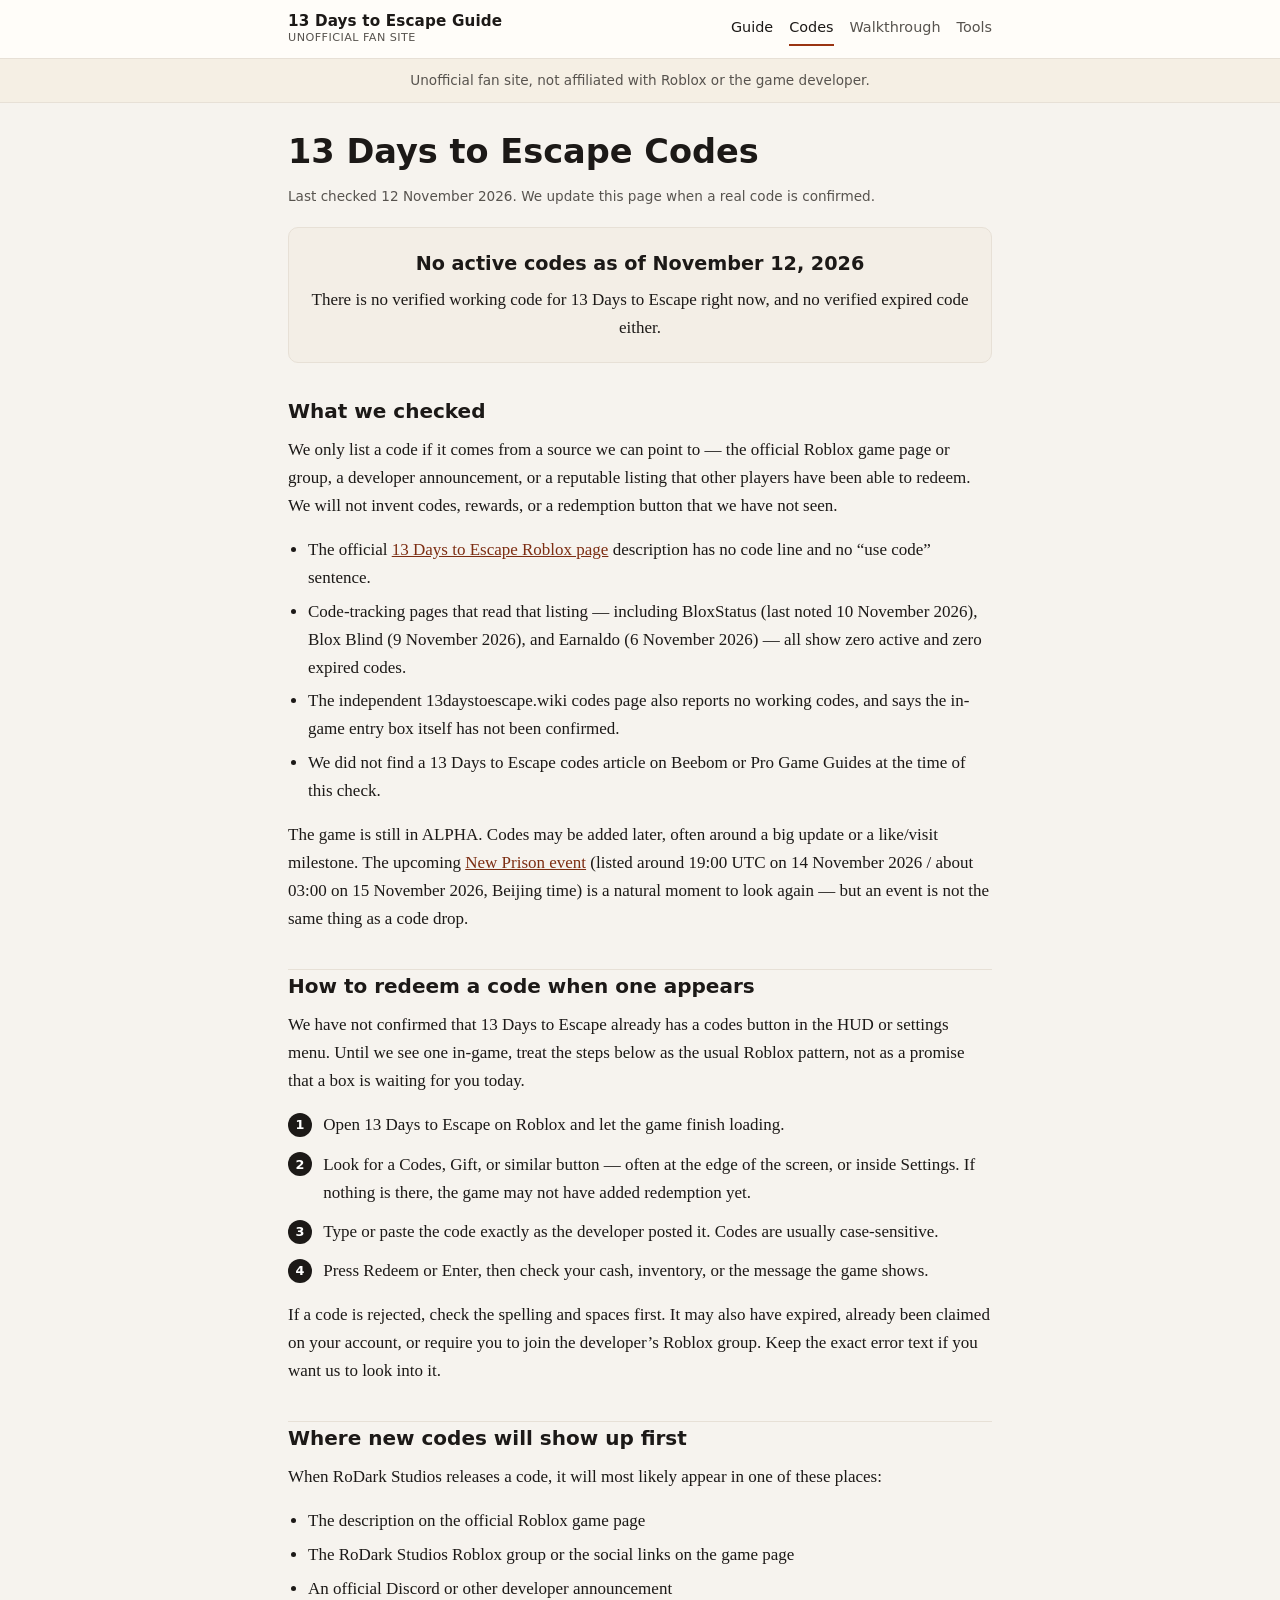
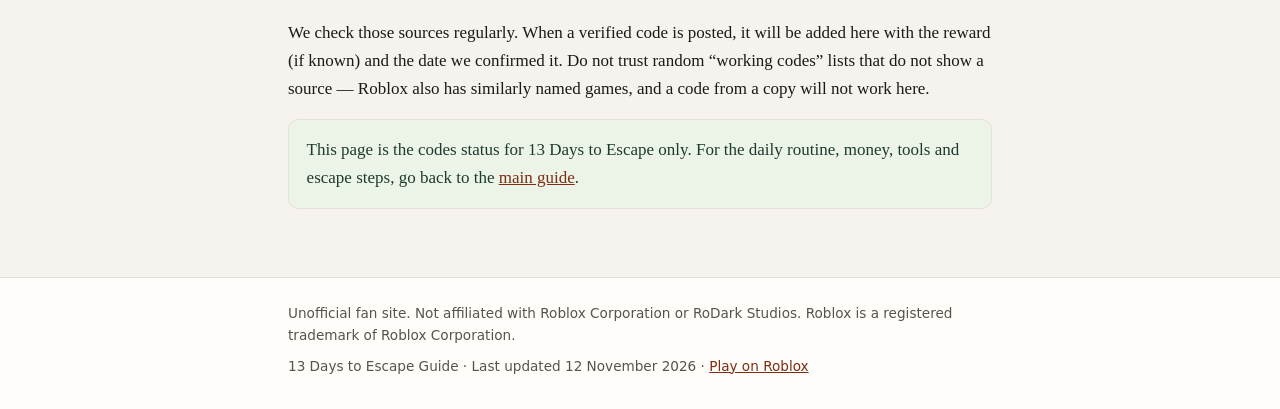
==== codes/index.html @ 10c9f9d6 "Add files via upload" ====
<!DOCTYPE html>
<html lang="en">
<head>
  <meta charset="utf-8">
  <meta name="viewport" content="width=device-width, initial-scale=1">
  <title>13 Days to Escape Codes (November 2026): Current Status</title>
  <meta name="description" content="No active 13 Days to Escape codes as of November 12, 2026. We check the official Roblox page and trusted listings regularly, and we never post unverified codes.">
  <link rel="canonical" href="https://13daystoescapeguide.com/codes/">
  <meta name="robots" content="index,follow">
  <meta property="og:title" content="13 Days to Escape Codes (November 2026): Current Status">
  <meta property="og:description" content="No active 13 Days to Escape codes as of November 12, 2026. We check the official Roblox page and trusted listings regularly, and we never post unverified codes.">
  <meta property="og:url" content="https://13daystoescapeguide.com/codes/">
  <meta property="og:type" content="website">
  <meta property="og:site_name" content="13 Days to Escape Guide">
  <meta name="twitter:card" content="summary">
  <meta name="twitter:title" content="13 Days to Escape Codes (November 2026): Current Status">
  <meta name="twitter:description" content="No active 13 Days to Escape codes as of November 12, 2026. We check the official Roblox page and trusted listings regularly, and we never post unverified codes.">
  <link rel="stylesheet" href="/styles.css">
</head>
<body>
  <a class="skip" href="#content">Skip to content</a>
  <header class="site-header">
    <div class="wrap header-inner">
      <a class="logo" href="/">13 Days to Escape Guide
        <span>Unofficial fan site</span>
      </a>
      <nav aria-label="Main">
      <a href="/">Guide</a>
      <a href="/codes/" aria-current="page">Codes</a>
      <a href="/walkthrough/" class="soon">Walkthrough</a>
      <a href="/tools/" class="soon">Tools</a>
      </nav>
    </div>
  </header>
  <div class="notice">
    <div class="wrap">Unofficial fan site, not affiliated with Roblox or the game developer.</div>
  </div>
  <main id="content" class="wrap">
    <h1>13 Days to Escape Codes</h1>
    <p class="meta-line">Last checked 12 November 2026. We update this page when a real code is confirmed.</p>

    <div class="callout status">
      <strong>No active codes as of November 12, 2026</strong>
      <p>There is no verified working code for 13 Days to Escape right now, and no verified expired code either.</p>
    </div>

    <h2>What we checked</h2>
    <p>We only list a code if it comes from a source we can point to — the official Roblox game page or group, a developer announcement, or a reputable listing that other players have been able to redeem. We will not invent codes, rewards, or a redemption button that we have not seen.</p>
    <ul>
      <li>The official <a href="https://www.roblox.com/games/134117451433332/13-Days-to-Escape">13 Days to Escape Roblox page</a> description has no code line and no “use code” sentence.</li>
      <li>Code-tracking pages that read that listing — including BloxStatus (last noted 10 November 2026), Blox Blind (9 November 2026), and Earnaldo (6 November 2026) — all show zero active and zero expired codes.</li>
      <li>The independent 13daystoescape.wiki codes page also reports no working codes, and says the in-game entry box itself has not been confirmed.</li>
      <li>We did not find a 13 Days to Escape codes article on Beebom or Pro Game Guides at the time of this check.</li>
    </ul>
    <p>The game is still in ALPHA. Codes may be added later, often around a big update or a like/visit milestone. The upcoming <a href="https://www.roblox.com/events/3681266080571065105">New Prison event</a> (listed around 19:00 UTC on 14 November 2026 / about 03:00 on 15 November 2026, Beijing time) is a natural moment to look again — but an event is not the same thing as a code drop.</p>

    <h2>How to redeem a code when one appears</h2>
    <p>We have not confirmed that 13 Days to Escape already has a codes button in the HUD or settings menu. Until we see one in-game, treat the steps below as the usual Roblox pattern, not as a promise that a box is waiting for you today.</p>
    <ol class="steps">
      <li>Open 13 Days to Escape on Roblox and let the game finish loading.</li>
      <li>Look for a Codes, Gift, or similar button — often at the edge of the screen, or inside Settings. If nothing is there, the game may not have added redemption yet.</li>
      <li>Type or paste the code exactly as the developer posted it. Codes are usually case-sensitive.</li>
      <li>Press Redeem or Enter, then check your cash, inventory, or the message the game shows.</li>
    </ol>
    <p>If a code is rejected, check the spelling and spaces first. It may also have expired, already been claimed on your account, or require you to join the developer’s Roblox group. Keep the exact error text if you want us to look into it.</p>
    <!-- TODO (He He): in your run, check whether a Codes / Gift / Redeem button exists. Screenshot the menu either way. -->

    <h2>Where new codes will show up first</h2>
    <p>When RoDark Studios releases a code, it will most likely appear in one of these places:</p>
    <ul>
      <li>The description on the official Roblox game page</li>
      <li>The RoDark Studios Roblox group or the social links on the game page</li>
      <li>An official Discord or other developer announcement</li>
    </ul>
    <p>We check those sources regularly. When a verified code is posted, it will be added here with the reward (if known) and the date we confirmed it. Do not trust random “working codes” lists that do not show a source — Roblox also has similarly named games, and a code from a copy will not work here.</p>

    <div class="callout ok">
      <p>This page is the codes status for 13 Days to Escape only. For the daily routine, money, tools and escape steps, go back to the <a href="/">main guide</a>.</p>
    </div>
  </main>
  <footer class="site-footer">
    <div class="wrap">
      <p>Unofficial fan site. Not affiliated with Roblox Corporation or RoDark Studios. Roblox is a registered trademark of Roblox Corporation.</p>
      <p>13 Days to Escape Guide · Last updated 12 November 2026 · <a href="https://www.roblox.com/games/134117451433332/13-Days-to-Escape">Play on Roblox</a></p>
    </div>
  </footer>
</body>
</html>
---- styles.css ----
/* 13 Days to Escape Guide — unofficial fan site
   Plain CSS, no build step. Mobile-first, readable, fast. */

:root {
  --bg: #f6f3ee;
  --bg-card: #fffdf9;
  --ink: #1c1917;
  --muted: #57534e;
  --line: #e7e0d6;
  --accent: #9a3412;
  --accent-dark: #7c2d12;
  --notice-bg: #f5efe4;
  --ok-bg: #ecf4e8;
  --ok-ink: #1e3a2f;
  --warn-bg: #f8efe3;
  --warn-ink: #7c4a12;
  --status-bg: #f3eee6;
  --max: 44rem;
  --radius: 10px;
}

*, *::before, *::after { box-sizing: border-box; }

html { scroll-behavior: smooth; }

body {
  margin: 0;
  font-family: Georgia, "Times New Roman", Times, serif;
  font-size: 1.0625rem;
  line-height: 1.65;
  color: var(--ink);
  background: var(--bg);
}

.skip {
  position: absolute;
  left: -999px;
  top: 0;
  background: var(--ink);
  color: #fff;
  padding: 0.5rem 1rem;
  z-index: 20;
}
.skip:focus { left: 0.5rem; top: 0.5rem; }

.wrap {
  width: min(100% - 2rem, var(--max));
  margin-inline: auto;
}

/* Header */
.site-header {
  border-bottom: 1px solid var(--line);
  background: var(--bg-card);
  position: sticky;
  top: 0;
  z-index: 10;
}
.header-inner {
  display: flex;
  align-items: center;
  justify-content: space-between;
  gap: 1rem;
  padding: 0.75rem 0;
  flex-wrap: wrap;
}
.logo {
  font-family: system-ui, -apple-system, "Segoe UI", Roboto, sans-serif;
  font-weight: 700;
  font-size: 0.95rem;
  letter-spacing: 0.01em;
  color: var(--ink);
  text-decoration: none;
  line-height: 1.25;
}
.logo span {
  display: block;
  font-weight: 500;
  font-size: 0.7rem;
  color: var(--muted);
  letter-spacing: 0.04em;
  text-transform: uppercase;
}
nav {
  display: flex;
  flex-wrap: wrap;
  gap: 0.25rem 1rem;
  font-family: system-ui, -apple-system, "Segoe UI", Roboto, sans-serif;
  font-size: 0.9rem;
}
nav a {
  color: var(--ink);
  text-decoration: none;
  padding: 0.25rem 0;
  border-bottom: 2px solid transparent;
}
nav a:hover,
nav a[aria-current="page"] {
  border-bottom-color: var(--accent);
}
nav a.soon {
  color: var(--muted);
}

/* Notice */
.notice {
  background: var(--notice-bg);
  border-bottom: 1px solid var(--line);
  font-family: system-ui, -apple-system, "Segoe UI", Roboto, sans-serif;
  font-size: 0.85rem;
  color: var(--muted);
  padding: 0.65rem 0;
}
.notice .wrap { text-align: center; }

/* Main */
main { padding: 1.75rem 0 3rem; }

h1, h2, h3 {
  font-family: system-ui, -apple-system, "Segoe UI", Roboto, sans-serif;
  line-height: 1.25;
  font-weight: 700;
}
h1 { font-size: clamp(1.6rem, 4vw, 2.1rem); margin: 0 0 0.75rem; }
h2 {
  font-size: 1.25rem;
  margin: 2.25rem 0 0.75rem;
  padding-top: 0.25rem;
  border-top: 1px solid var(--line);
}
h2:first-of-type { border-top: 0; padding-top: 0; }
h3 { font-size: 1.05rem; margin: 1.4rem 0 0.4rem; }

p, ul, ol { margin: 0 0 1rem; }
ul, ol { padding-left: 1.25rem; }
li { margin-bottom: 0.35rem; }
a { color: var(--accent-dark); }
a:hover { color: var(--accent); }

.lead { font-size: 1.12rem; }
.meta-line {
  font-family: system-ui, -apple-system, "Segoe UI", Roboto, sans-serif;
  font-size: 0.85rem;
  color: var(--muted);
  margin-bottom: 1.25rem;
}

/* Cards / callouts */
.callout {
  background: var(--bg-card);
  border: 1px solid var(--line);
  border-radius: var(--radius);
  padding: 1rem 1.1rem;
  margin: 0 0 1.25rem;
}
.callout.update {
  border-left: 4px solid var(--accent);
}
.callout.status {
  background: var(--status-bg);
  text-align: center;
  padding: 1.25rem 1rem;
}
.callout.status strong {
  display: block;
  font-family: system-ui, -apple-system, "Segoe UI", Roboto, sans-serif;
  font-size: 1.2rem;
  margin-bottom: 0.35rem;
}
.callout.note {
  background: var(--warn-bg);
  color: var(--warn-ink);
  font-size: 0.95rem;
}
.callout.ok {
  background: var(--ok-bg);
  color: var(--ok-ink);
}
.callout p:last-child,
.callout ul:last-child { margin-bottom: 0; }
.callout h2 { border: 0; margin-top: 0; padding-top: 0; }

/* Tables */
.table-wrap { overflow-x: auto; margin: 0 0 1.25rem; }
table {
  width: 100%;
  border-collapse: collapse;
  font-size: 0.95rem;
  background: var(--bg-card);
}
th, td {
  text-align: left;
  padding: 0.55rem 0.7rem;
  border-bottom: 1px solid var(--line);
  vertical-align: top;
}
th {
  font-family: system-ui, -apple-system, "Segoe UI", Roboto, sans-serif;
  font-size: 0.8rem;
  text-transform: uppercase;
  letter-spacing: 0.04em;
  color: var(--muted);
  font-weight: 600;
  background: #f3eee6;
}

.steps { counter-reset: step; list-style: none; padding-left: 0; }
.steps li {
  position: relative;
  padding-left: 2.2rem;
  margin-bottom: 0.7rem;
}
.steps li::before {
  counter-increment: step;
  content: counter(step);
  position: absolute;
  left: 0;
  top: 0.1rem;
  width: 1.5rem;
  height: 1.5rem;
  border-radius: 50%;
  background: var(--ink);
  color: #fff;
  font-family: system-ui, -apple-system, "Segoe UI", Roboto, sans-serif;
  font-size: 0.8rem;
  font-weight: 700;
  display: flex;
  align-items: center;
  justify-content: center;
}

.faq details {
  border-bottom: 1px solid var(--line);
  padding: 0.7rem 0;
}
.faq summary {
  font-family: system-ui, -apple-system, "Segoe UI", Roboto, sans-serif;
  font-weight: 600;
  cursor: pointer;
}
.faq details p { margin: 0.5rem 0 0.25rem; }

.page-nav {
  display: grid;
  gap: 0.75rem;
  margin: 1.25rem 0 0;
}
@media (min-width: 560px) {
  .page-nav { grid-template-columns: 1fr 1fr; }
}
.page-nav a {
  display: block;
  background: var(--bg-card);
  border: 1px solid var(--line);
  border-radius: var(--radius);
  padding: 0.9rem 1rem;
  text-decoration: none;
  color: var(--ink);
}
.page-nav a:hover { border-color: var(--accent); }
.page-nav a strong {
  display: block;
  font-family: system-ui, -apple-system, "Segoe UI", Roboto, sans-serif;
  color: var(--accent-dark);
  margin-bottom: 0.15rem;
}
.page-nav a span {
  font-size: 0.9rem;
  color: var(--muted);
}

/* Footer */
.site-footer {
  border-top: 1px solid var(--line);
  background: var(--bg-card);
  font-family: system-ui, -apple-system, "Segoe UI", Roboto, sans-serif;
  font-size: 0.85rem;
  color: var(--muted);
  padding: 1.5rem 0 2rem;
}
.site-footer p { margin: 0 0 0.5rem; }
.site-footer p:last-child { margin-bottom: 0; }
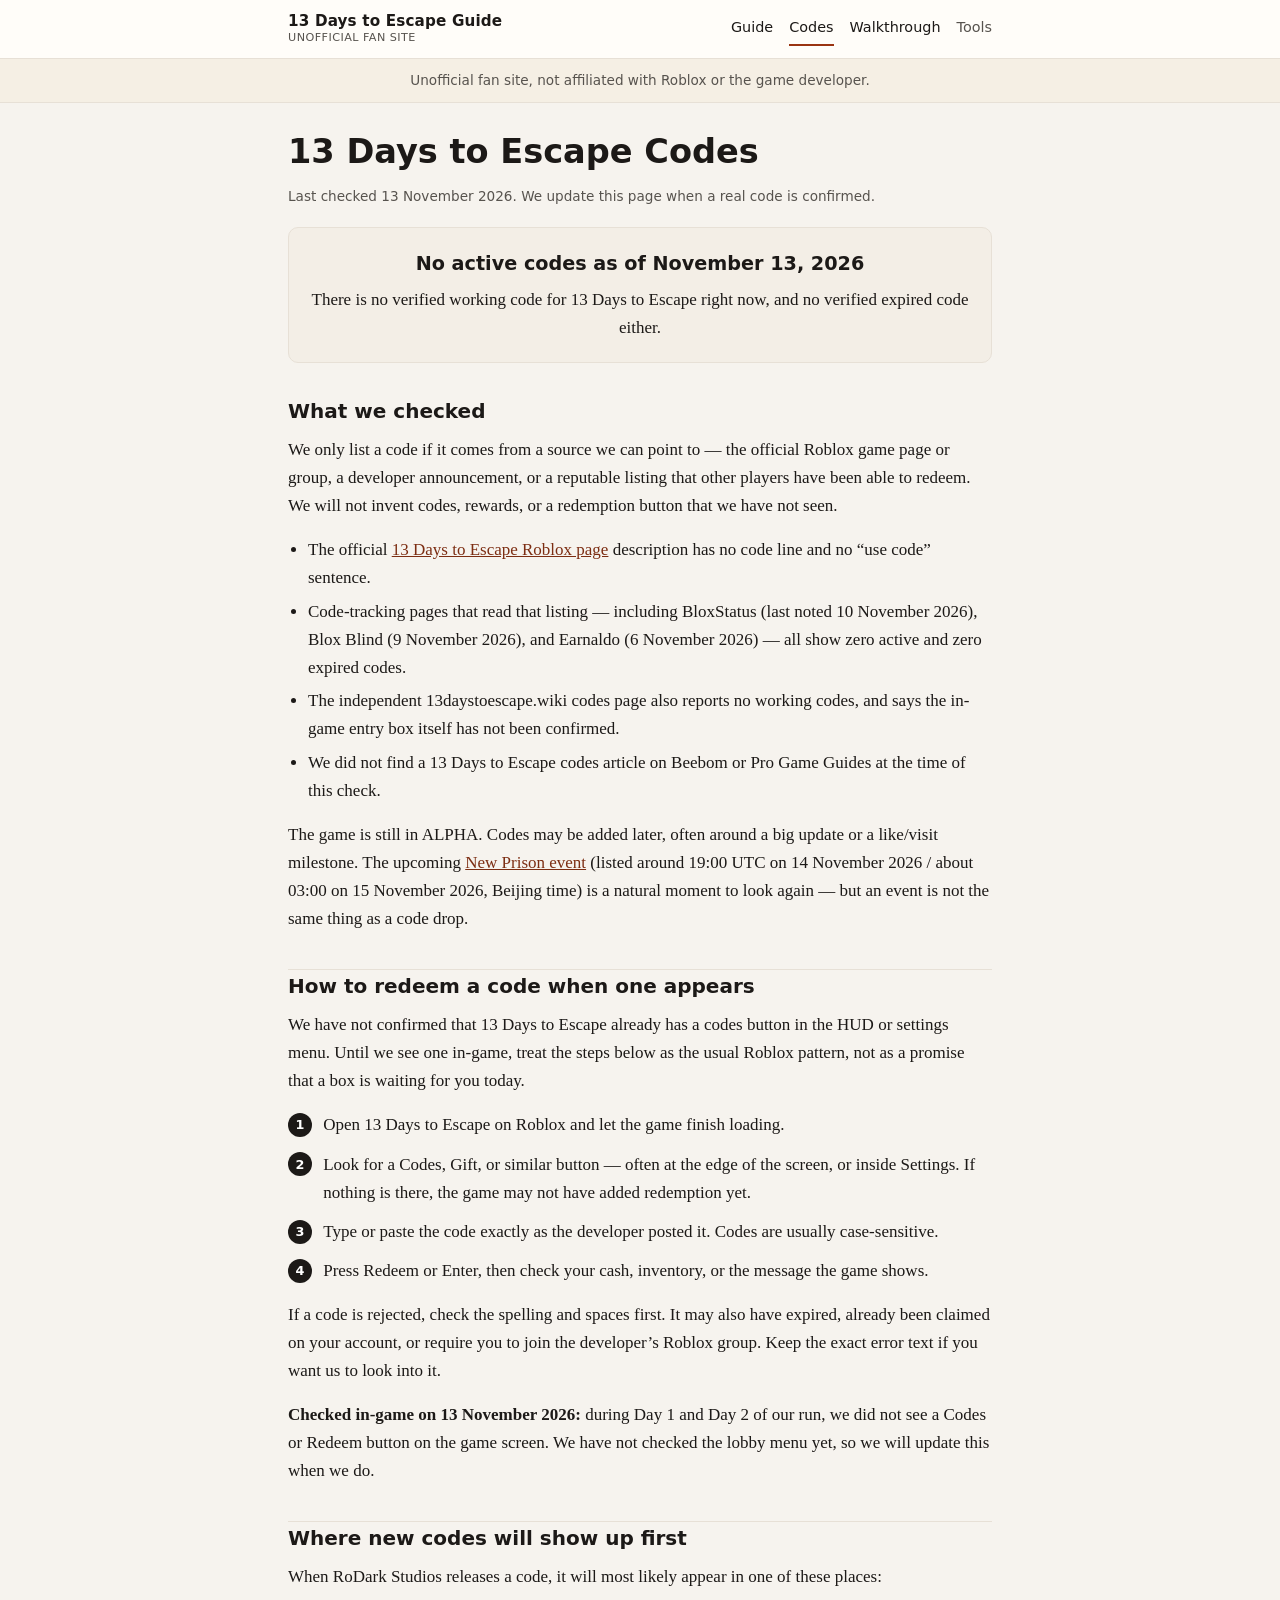
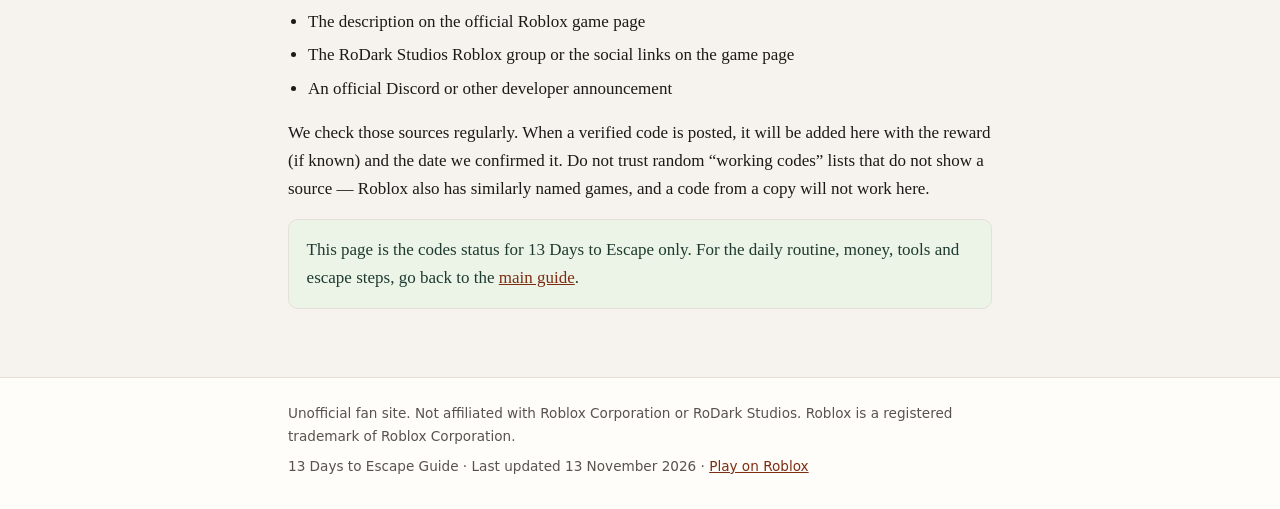
==== commit 3d5a53b0: "Add files via upload" ====
--- a/codes/index.html
+++ b/codes/index.html
@@ -4,17 +4,17 @@
   <meta charset="utf-8">
   <meta name="viewport" content="width=device-width, initial-scale=1">
   <title>13 Days to Escape Codes (November 2026): Current Status</title>
-  <meta name="description" content="No active 13 Days to Escape codes as of November 12, 2026. We check the official Roblox page and trusted listings regularly, and we never post unverified codes.">
+  <meta name="description" content="No active 13 Days to Escape codes as of November 13, 2026. We check the official Roblox page and trusted listings regularly, and we never post unverified codes.">
   <link rel="canonical" href="https://13daystoescapeguide.com/codes/">
   <meta name="robots" content="index,follow">
   <meta property="og:title" content="13 Days to Escape Codes (November 2026): Current Status">
-  <meta property="og:description" content="No active 13 Days to Escape codes as of November 12, 2026. We check the official Roblox page and trusted listings regularly, and we never post unverified codes.">
+  <meta property="og:description" content="No active 13 Days to Escape codes as of November 13, 2026. We check the official Roblox page and trusted listings regularly, and we never post unverified codes.">
   <meta property="og:url" content="https://13daystoescapeguide.com/codes/">
   <meta property="og:type" content="website">
   <meta property="og:site_name" content="13 Days to Escape Guide">
   <meta name="twitter:card" content="summary">
   <meta name="twitter:title" content="13 Days to Escape Codes (November 2026): Current Status">
-  <meta name="twitter:description" content="No active 13 Days to Escape codes as of November 12, 2026. We check the official Roblox page and trusted listings regularly, and we never post unverified codes.">
+  <meta name="twitter:description" content="No active 13 Days to Escape codes as of November 13, 2026. We check the official Roblox page and trusted listings regularly, and we never post unverified codes.">
   <link rel="stylesheet" href="/styles.css">
 </head>
 <body>
@@ -27,7 +27,7 @@
       <nav aria-label="Main">
       <a href="/">Guide</a>
       <a href="/codes/" aria-current="page">Codes</a>
-      <a href="/walkthrough/" class="soon">Walkthrough</a>
+      <a href="/walkthrough/">Walkthrough</a>
       <a href="/tools/" class="soon">Tools</a>
       </nav>
     </div>
@@ -37,10 +37,10 @@
   </div>
   <main id="content" class="wrap">
     <h1>13 Days to Escape Codes</h1>
-    <p class="meta-line">Last checked 12 November 2026. We update this page when a real code is confirmed.</p>
+    <p class="meta-line">Last checked 13 November 2026. We update this page when a real code is confirmed.</p>
 
     <div class="callout status">
-      <strong>No active codes as of November 12, 2026</strong>
+      <strong>No active codes as of November 13, 2026</strong>
       <p>There is no verified working code for 13 Days to Escape right now, and no verified expired code either.</p>
     </div>
 
@@ -63,7 +63,8 @@
       <li>Press Redeem or Enter, then check your cash, inventory, or the message the game shows.</li>
     </ol>
     <p>If a code is rejected, check the spelling and spaces first. It may also have expired, already been claimed on your account, or require you to join the developer’s Roblox group. Keep the exact error text if you want us to look into it.</p>
-    <!-- TODO (He He): in your run, check whether a Codes / Gift / Redeem button exists. Screenshot the menu either way. -->
+    <p><strong>Checked in-game on 13 November 2026:</strong> during Day 1 and Day 2 of our run, we did not see a Codes or Redeem button on the game screen. We have not checked the lobby menu yet, so we will update this when we do.</p>
+    <!-- TODO (He He): check the lobby / settings menu for a Codes or Redeem button and screenshot it either way. -->
 
     <h2>Where new codes will show up first</h2>
     <p>When RoDark Studios releases a code, it will most likely appear in one of these places:</p>
@@ -81,7 +82,7 @@
   <footer class="site-footer">
     <div class="wrap">
       <p>Unofficial fan site. Not affiliated with Roblox Corporation or RoDark Studios. Roblox is a registered trademark of Roblox Corporation.</p>
-      <p>13 Days to Escape Guide · Last updated 12 November 2026 · <a href="https://www.roblox.com/games/134117451433332/13-Days-to-Escape">Play on Roblox</a></p>
+      <p>13 Days to Escape Guide · Last updated 13 November 2026 · <a href="https://www.roblox.com/games/134117451433332/13-Days-to-Escape">Play on Roblox</a></p>
     </div>
   </footer>
 </body>
--- a/styles.css
+++ b/styles.css
@@ -280,3 +280,7 @@
 }
 .site-footer p { margin: 0 0 0.5rem; }
 .site-footer p:last-child { margin-bottom: 0; }
+
+figure { margin: 1.5rem 0; }
+figure img { display: block; max-width: 100%; height: auto; border-radius: 8px; border: 1px solid rgba(0,0,0,.12); }
+figcaption { font-size: .9rem; opacity: .8; margin-top: .4rem; }
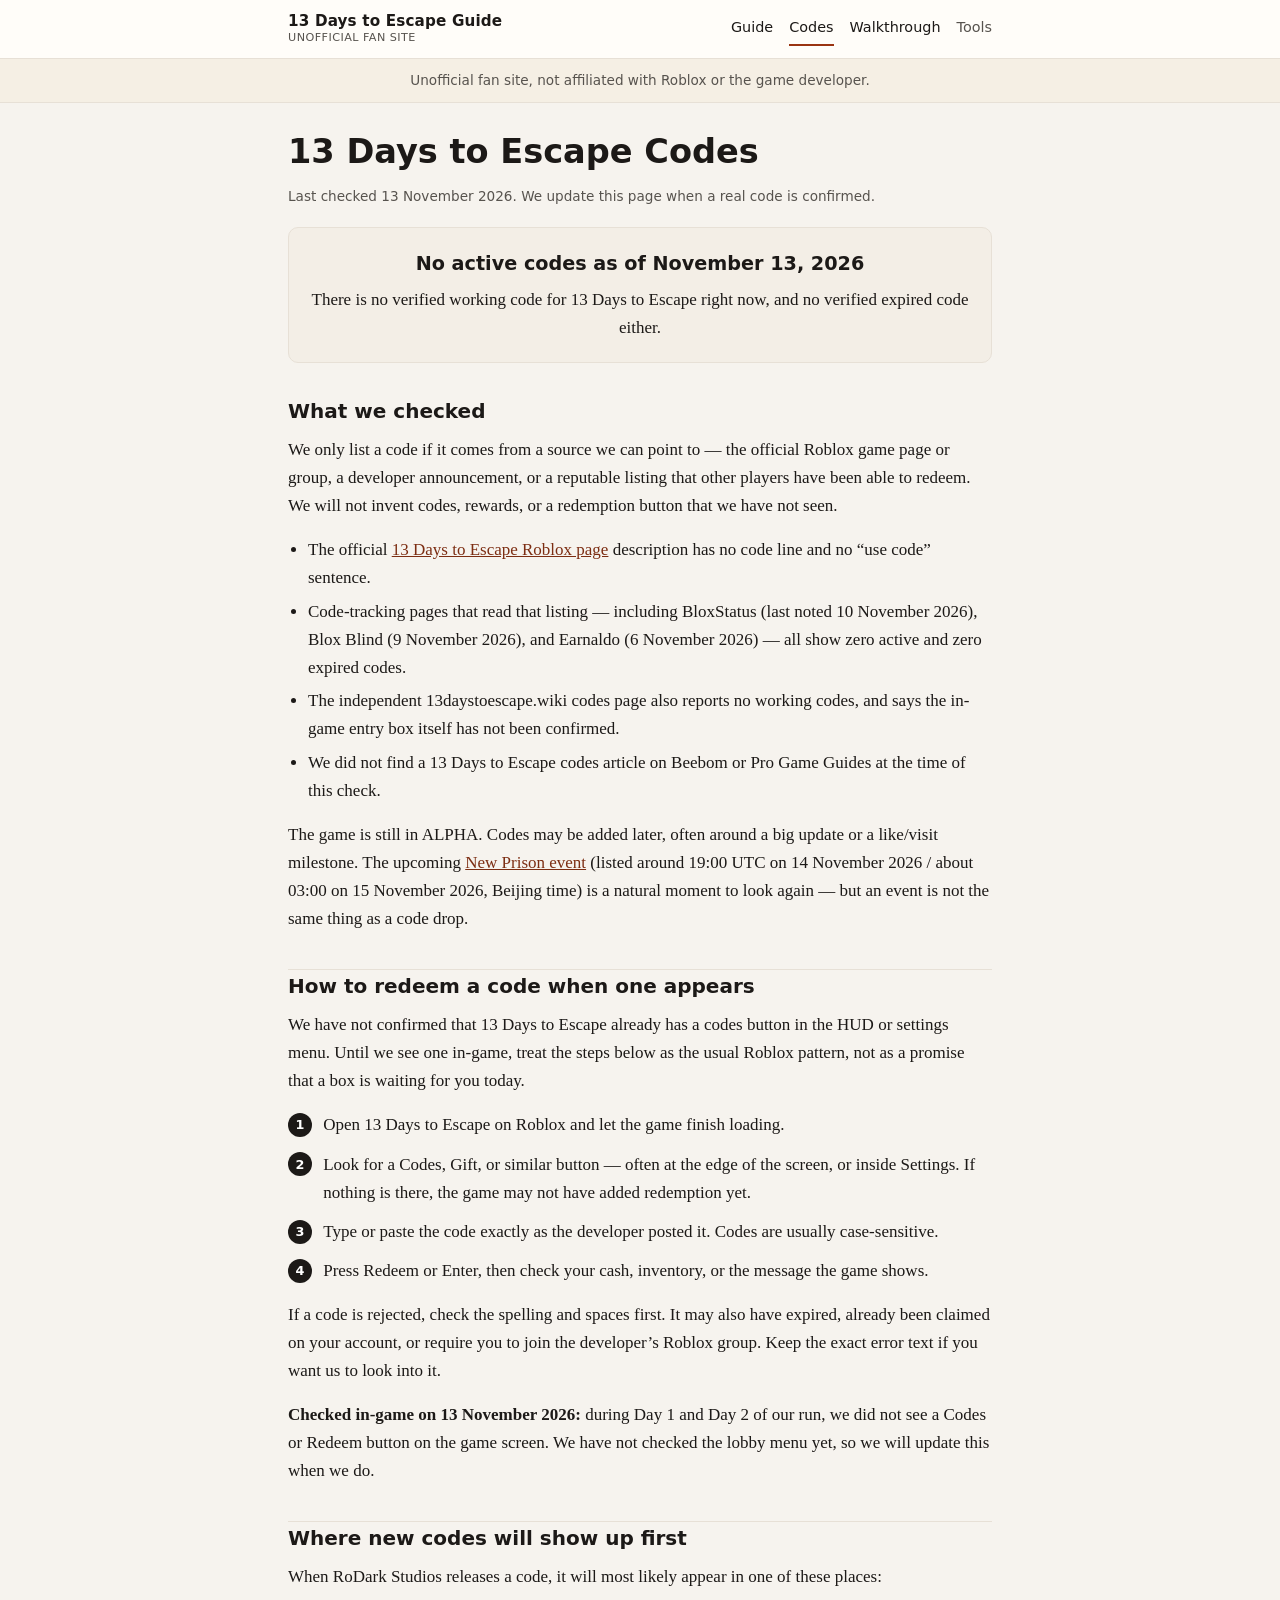
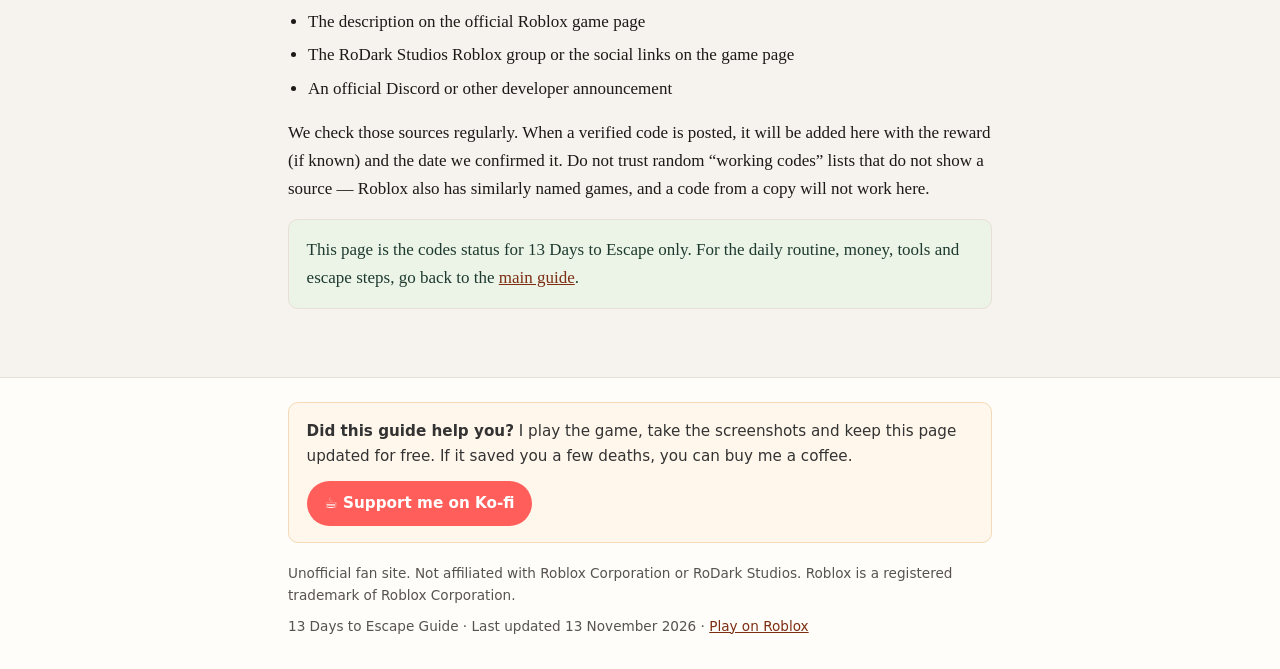
==== commit c75eab1a: "Add files via upload" ====
--- a/codes/index.html
+++ b/codes/index.html
@@ -16,6 +16,13 @@
   <meta name="twitter:title" content="13 Days to Escape Codes (November 2026): Current Status">
   <meta name="twitter:description" content="No active 13 Days to Escape codes as of November 13, 2026. We check the official Roblox page and trusted listings regularly, and we never post unverified codes.">
   <link rel="stylesheet" href="/styles.css">
+<script type="text/javascript">
+    (function(c,l,a,r,i,t,y){
+        c[a]=c[a]||function(){(c[a].q=c[a].q||[]).push(arguments)};
+        t=l.createElement(r);t.async=1;t.src="https://www.clarity.ms/tag/"+i;
+        y=l.getElementsByTagName(r)[0];y.parentNode.insertBefore(t,y);
+    })(window, document, "clarity", "script", "zctn3mazf7");
+</script>
 </head>
 <body>
   <a class="skip" href="#content">Skip to content</a>
@@ -81,6 +88,10 @@
   </main>
   <footer class="site-footer">
     <div class="wrap">
+      <div class="support-box">
+        <p><strong>Did this guide help you?</strong> I play the game, take the screenshots and keep this page updated for free. If it saved you a few deaths, you can buy me a coffee.</p>
+        <a class="kofi-btn" href="https://ko-fi.com/13daystoescape" target="_blank" rel="noopener">&#9749; Support me on Ko-fi</a>
+      </div>
       <p>Unofficial fan site. Not affiliated with Roblox Corporation or RoDark Studios. Roblox is a registered trademark of Roblox Corporation.</p>
       <p>13 Days to Escape Guide · Last updated 13 November 2026 · <a href="https://www.roblox.com/games/134117451433332/13-Days-to-Escape">Play on Roblox</a></p>
     </div>
--- a/styles.css
+++ b/styles.css
@@ -284,3 +284,8 @@
 figure { margin: 1.5rem 0; }
 figure img { display: block; max-width: 100%; height: auto; border-radius: 8px; border: 1px solid rgba(0,0,0,.12); }
 figcaption { font-size: .9rem; opacity: .8; margin-top: .4rem; }
+
+.support-box { background: #fff7ec; border: 1px solid #f3d9b5; border-radius: 10px; padding: 1rem 1.1rem; margin-bottom: 1.2rem; color: #333; font-size: 0.95rem; }
+.support-box p { margin: 0 0 0.75rem; }
+.kofi-btn { display: inline-block; background: #ff5e5b; color: #fff !important; text-decoration: none; font-weight: 700; padding: 0.6rem 1.1rem; border-radius: 999px; }
+.kofi-btn:hover { background: #e94b48; }
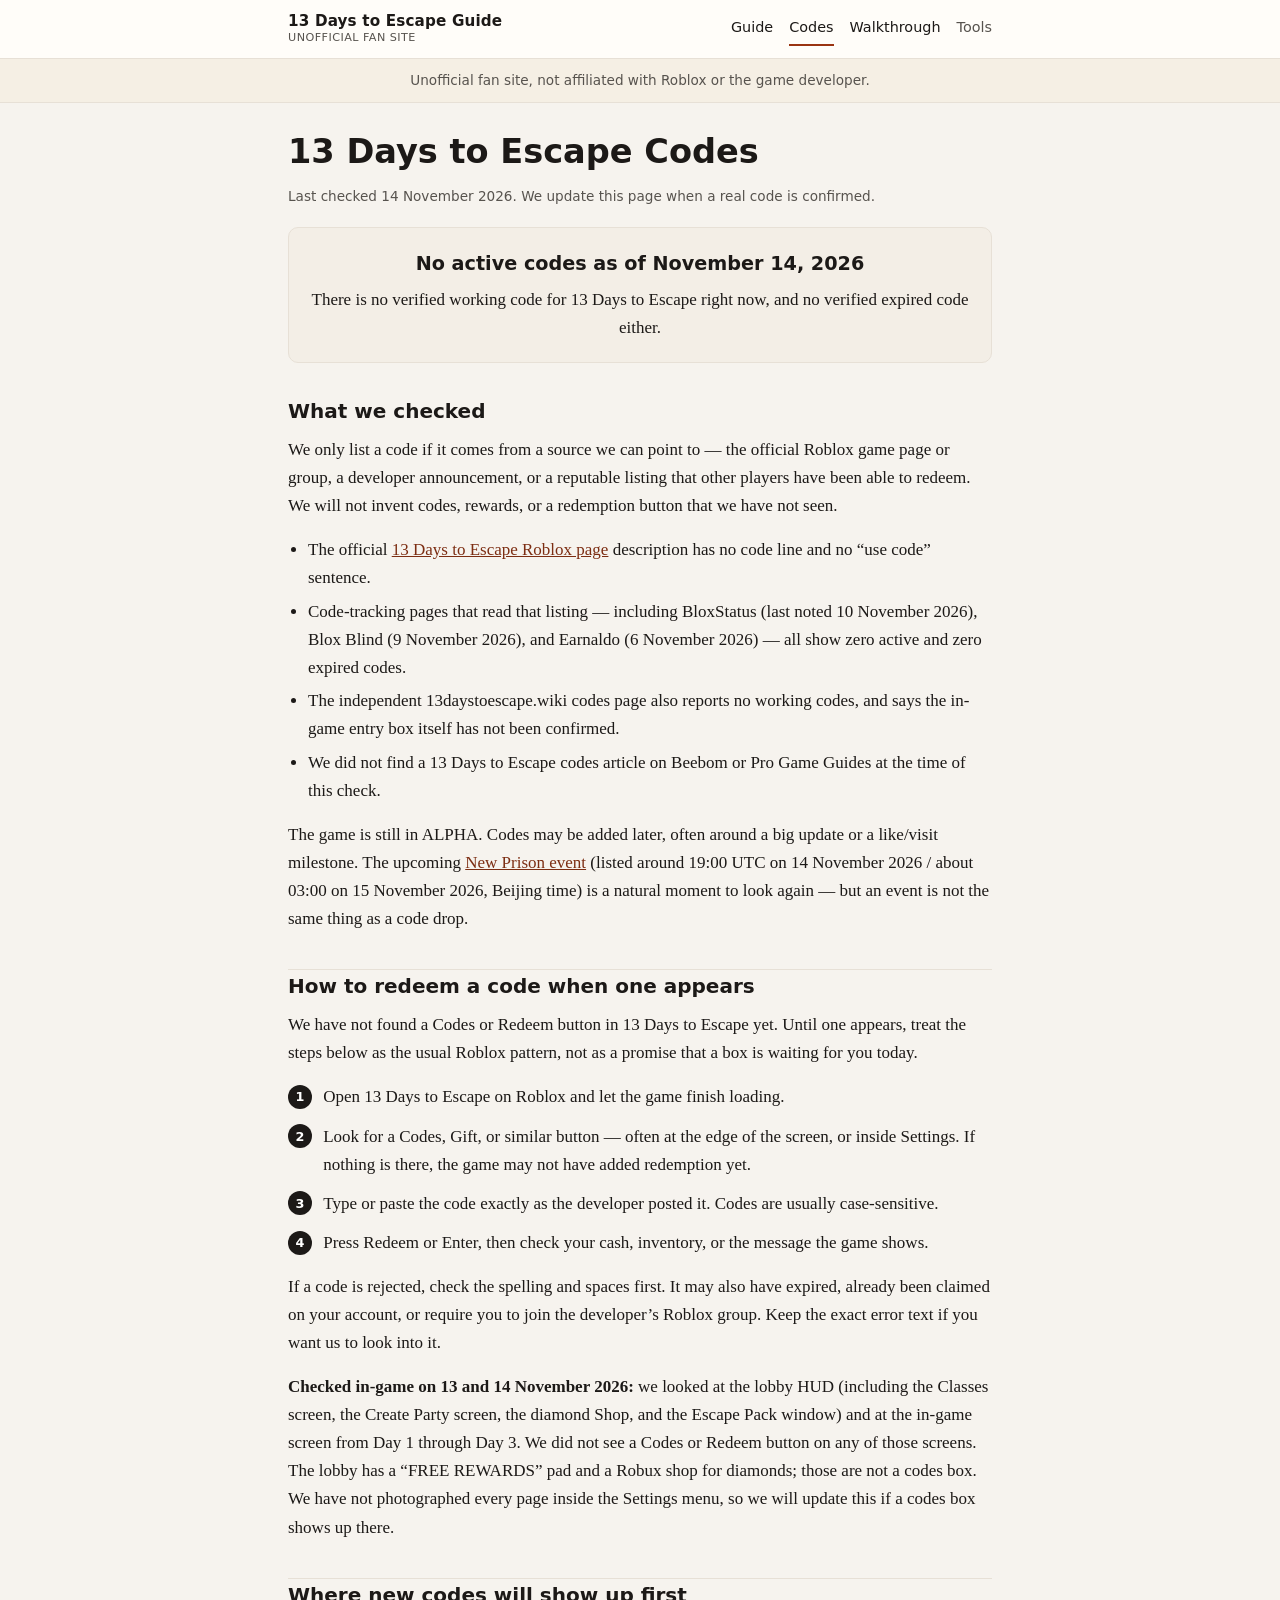
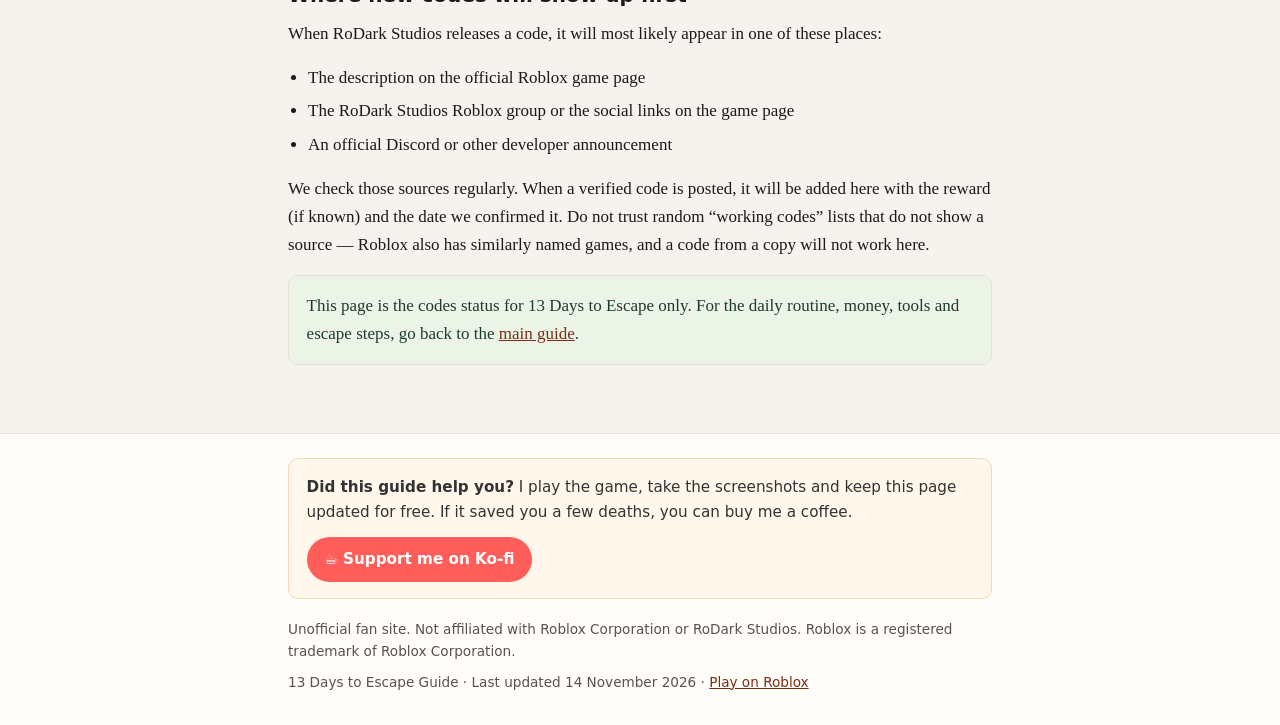
==== commit e512118e: "Add files via upload" ====
--- a/codes/index.html
+++ b/codes/index.html
@@ -4,17 +4,17 @@
   <meta charset="utf-8">
   <meta name="viewport" content="width=device-width, initial-scale=1">
   <title>13 Days to Escape Codes (November 2026): Current Status</title>
-  <meta name="description" content="No active 13 Days to Escape codes as of November 13, 2026. We check the official Roblox page and trusted listings regularly, and we never post unverified codes.">
+  <meta name="description" content="No active 13 Days to Escape codes as of November 14, 2026. We check the official Roblox page and the in-game screen regularly, and we never post unverified codes.">
   <link rel="canonical" href="https://13daystoescapeguide.com/codes/">
   <meta name="robots" content="index,follow">
   <meta property="og:title" content="13 Days to Escape Codes (November 2026): Current Status">
-  <meta property="og:description" content="No active 13 Days to Escape codes as of November 13, 2026. We check the official Roblox page and trusted listings regularly, and we never post unverified codes.">
+  <meta property="og:description" content="No active 13 Days to Escape codes as of November 14, 2026. We check the official Roblox page and the in-game screen regularly, and we never post unverified codes.">
   <meta property="og:url" content="https://13daystoescapeguide.com/codes/">
   <meta property="og:type" content="website">
   <meta property="og:site_name" content="13 Days to Escape Guide">
   <meta name="twitter:card" content="summary">
   <meta name="twitter:title" content="13 Days to Escape Codes (November 2026): Current Status">
-  <meta name="twitter:description" content="No active 13 Days to Escape codes as of November 13, 2026. We check the official Roblox page and trusted listings regularly, and we never post unverified codes.">
+  <meta name="twitter:description" content="No active 13 Days to Escape codes as of November 14, 2026. We check the official Roblox page and the in-game screen regularly, and we never post unverified codes.">
   <link rel="stylesheet" href="/styles.css">
 <script type="text/javascript">
     (function(c,l,a,r,i,t,y){
@@ -44,10 +44,10 @@
   </div>
   <main id="content" class="wrap">
     <h1>13 Days to Escape Codes</h1>
-    <p class="meta-line">Last checked 13 November 2026. We update this page when a real code is confirmed.</p>
+    <p class="meta-line">Last checked 14 November 2026. We update this page when a real code is confirmed.</p>
 
     <div class="callout status">
-      <strong>No active codes as of November 13, 2026</strong>
+      <strong>No active codes as of November 14, 2026</strong>
       <p>There is no verified working code for 13 Days to Escape right now, and no verified expired code either.</p>
     </div>
 
@@ -62,7 +62,7 @@
     <p>The game is still in ALPHA. Codes may be added later, often around a big update or a like/visit milestone. The upcoming <a href="https://www.roblox.com/events/3681266080571065105">New Prison event</a> (listed around 19:00 UTC on 14 November 2026 / about 03:00 on 15 November 2026, Beijing time) is a natural moment to look again — but an event is not the same thing as a code drop.</p>
 
     <h2>How to redeem a code when one appears</h2>
-    <p>We have not confirmed that 13 Days to Escape already has a codes button in the HUD or settings menu. Until we see one in-game, treat the steps below as the usual Roblox pattern, not as a promise that a box is waiting for you today.</p>
+    <p>We have not found a Codes or Redeem button in 13 Days to Escape yet. Until one appears, treat the steps below as the usual Roblox pattern, not as a promise that a box is waiting for you today.</p>
     <ol class="steps">
       <li>Open 13 Days to Escape on Roblox and let the game finish loading.</li>
       <li>Look for a Codes, Gift, or similar button — often at the edge of the screen, or inside Settings. If nothing is there, the game may not have added redemption yet.</li>
@@ -70,8 +70,7 @@
       <li>Press Redeem or Enter, then check your cash, inventory, or the message the game shows.</li>
     </ol>
     <p>If a code is rejected, check the spelling and spaces first. It may also have expired, already been claimed on your account, or require you to join the developer’s Roblox group. Keep the exact error text if you want us to look into it.</p>
-    <p><strong>Checked in-game on 13 November 2026:</strong> during Day 1 and Day 2 of our run, we did not see a Codes or Redeem button on the game screen. We have not checked the lobby menu yet, so we will update this when we do.</p>
-    <!-- TODO (He He): check the lobby / settings menu for a Codes or Redeem button and screenshot it either way. -->
+    <p><strong>Checked in-game on 13 and 14 November 2026:</strong> we looked at the lobby HUD (including the Classes screen, the Create Party screen, the diamond Shop, and the Escape Pack window) and at the in-game screen from Day 1 through Day 3. We did not see a Codes or Redeem button on any of those screens. The lobby has a “FREE REWARDS” pad and a Robux shop for diamonds; those are not a codes box. We have not photographed every page inside the Settings menu, so we will update this if a codes box shows up there.</p>
 
     <h2>Where new codes will show up first</h2>
     <p>When RoDark Studios releases a code, it will most likely appear in one of these places:</p>
@@ -93,7 +92,7 @@
         <a class="kofi-btn" href="https://ko-fi.com/13daystoescape" target="_blank" rel="noopener">&#9749; Support me on Ko-fi</a>
       </div>
       <p>Unofficial fan site. Not affiliated with Roblox Corporation or RoDark Studios. Roblox is a registered trademark of Roblox Corporation.</p>
-      <p>13 Days to Escape Guide · Last updated 13 November 2026 · <a href="https://www.roblox.com/games/134117451433332/13-Days-to-Escape">Play on Roblox</a></p>
+      <p>13 Days to Escape Guide · Last updated 14 November 2026 · <a href="https://www.roblox.com/games/134117451433332/13-Days-to-Escape">Play on Roblox</a></p>
     </div>
   </footer>
 </body>
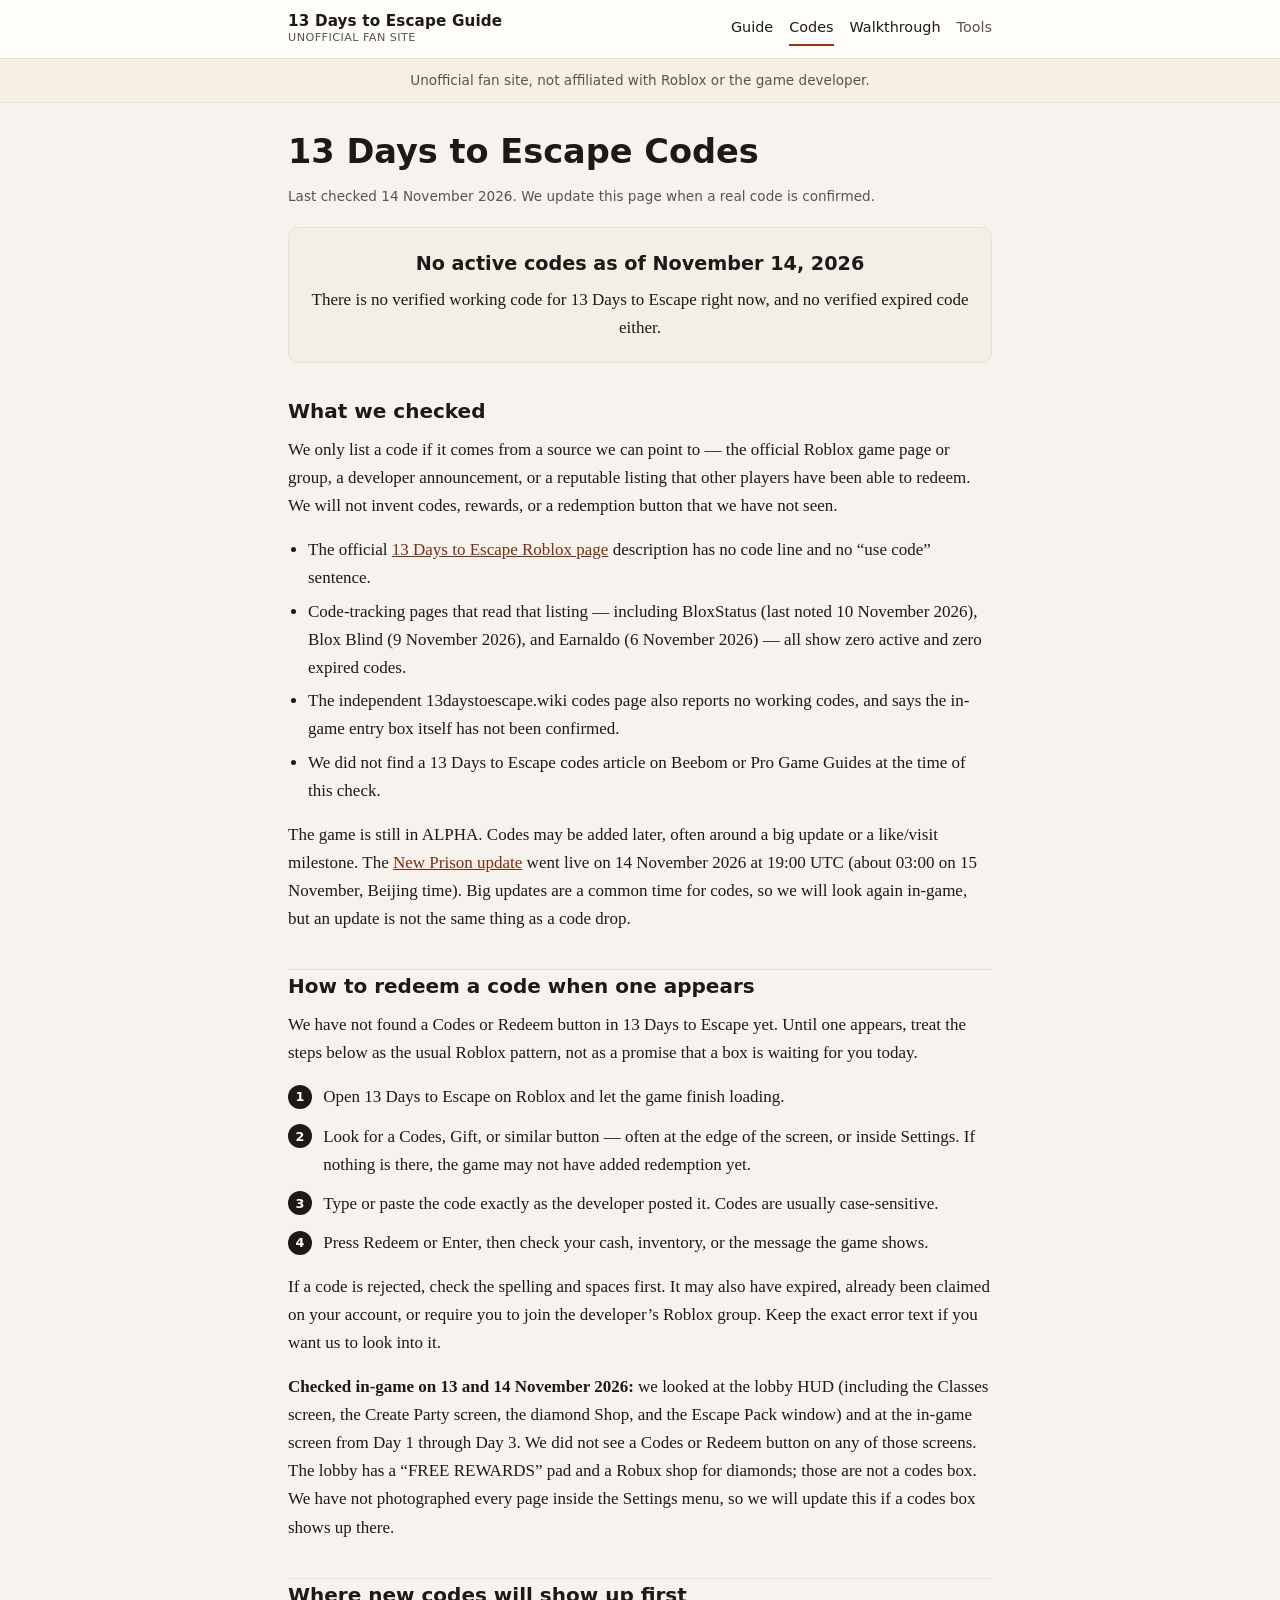
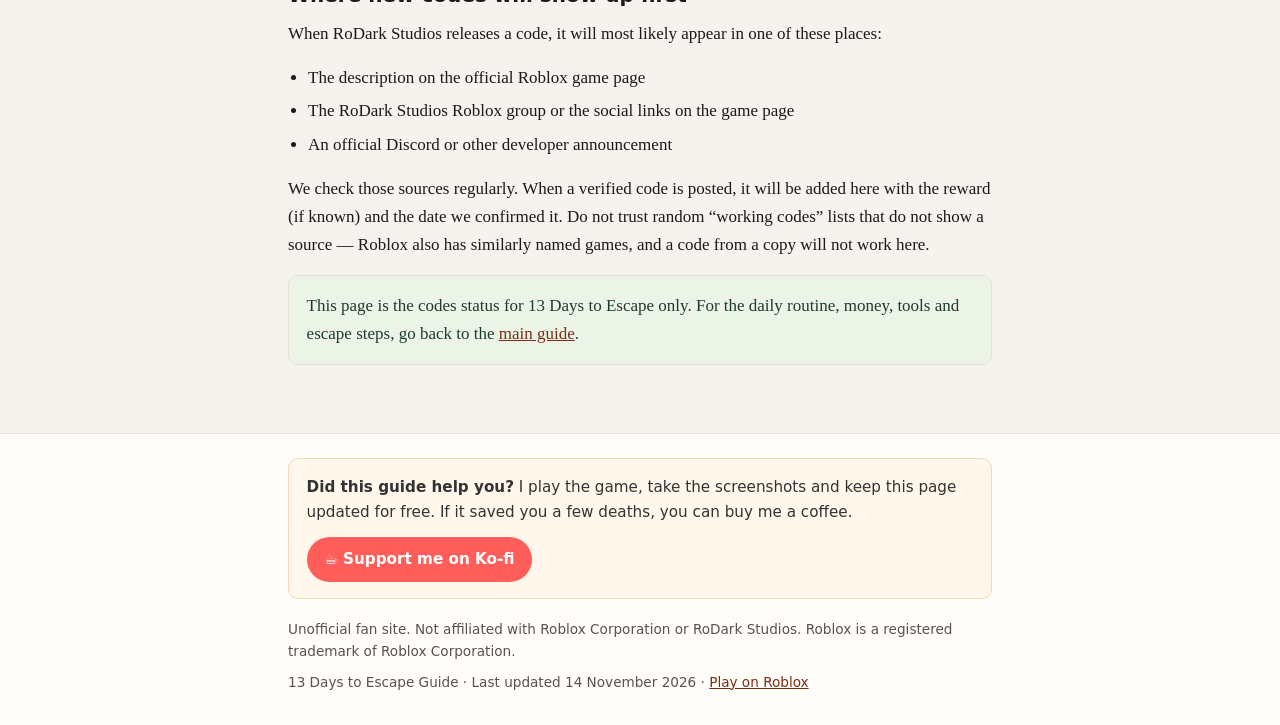
==== commit 97b56b0f: "Add files via upload" ====
--- a/codes/index.html
+++ b/codes/index.html
@@ -59,7 +59,7 @@
       <li>The independent 13daystoescape.wiki codes page also reports no working codes, and says the in-game entry box itself has not been confirmed.</li>
       <li>We did not find a 13 Days to Escape codes article on Beebom or Pro Game Guides at the time of this check.</li>
     </ul>
-    <p>The game is still in ALPHA. Codes may be added later, often around a big update or a like/visit milestone. The upcoming <a href="https://www.roblox.com/events/3681266080571065105">New Prison event</a> (listed around 19:00 UTC on 14 November 2026 / about 03:00 on 15 November 2026, Beijing time) is a natural moment to look again — but an event is not the same thing as a code drop.</p>
+    <p>The game is still in ALPHA. Codes may be added later, often around a big update or a like/visit milestone. The <a href="https://www.roblox.com/events/3681266080571065105">New Prison update</a> went live on 14 November 2026 at 19:00 UTC (about 03:00 on 15 November, Beijing time). Big updates are a common time for codes, so we will look again in-game, but an update is not the same thing as a code drop.</p>
 
     <h2>How to redeem a code when one appears</h2>
     <p>We have not found a Codes or Redeem button in 13 Days to Escape yet. Until one appears, treat the steps below as the usual Roblox pattern, not as a promise that a box is waiting for you today.</p>
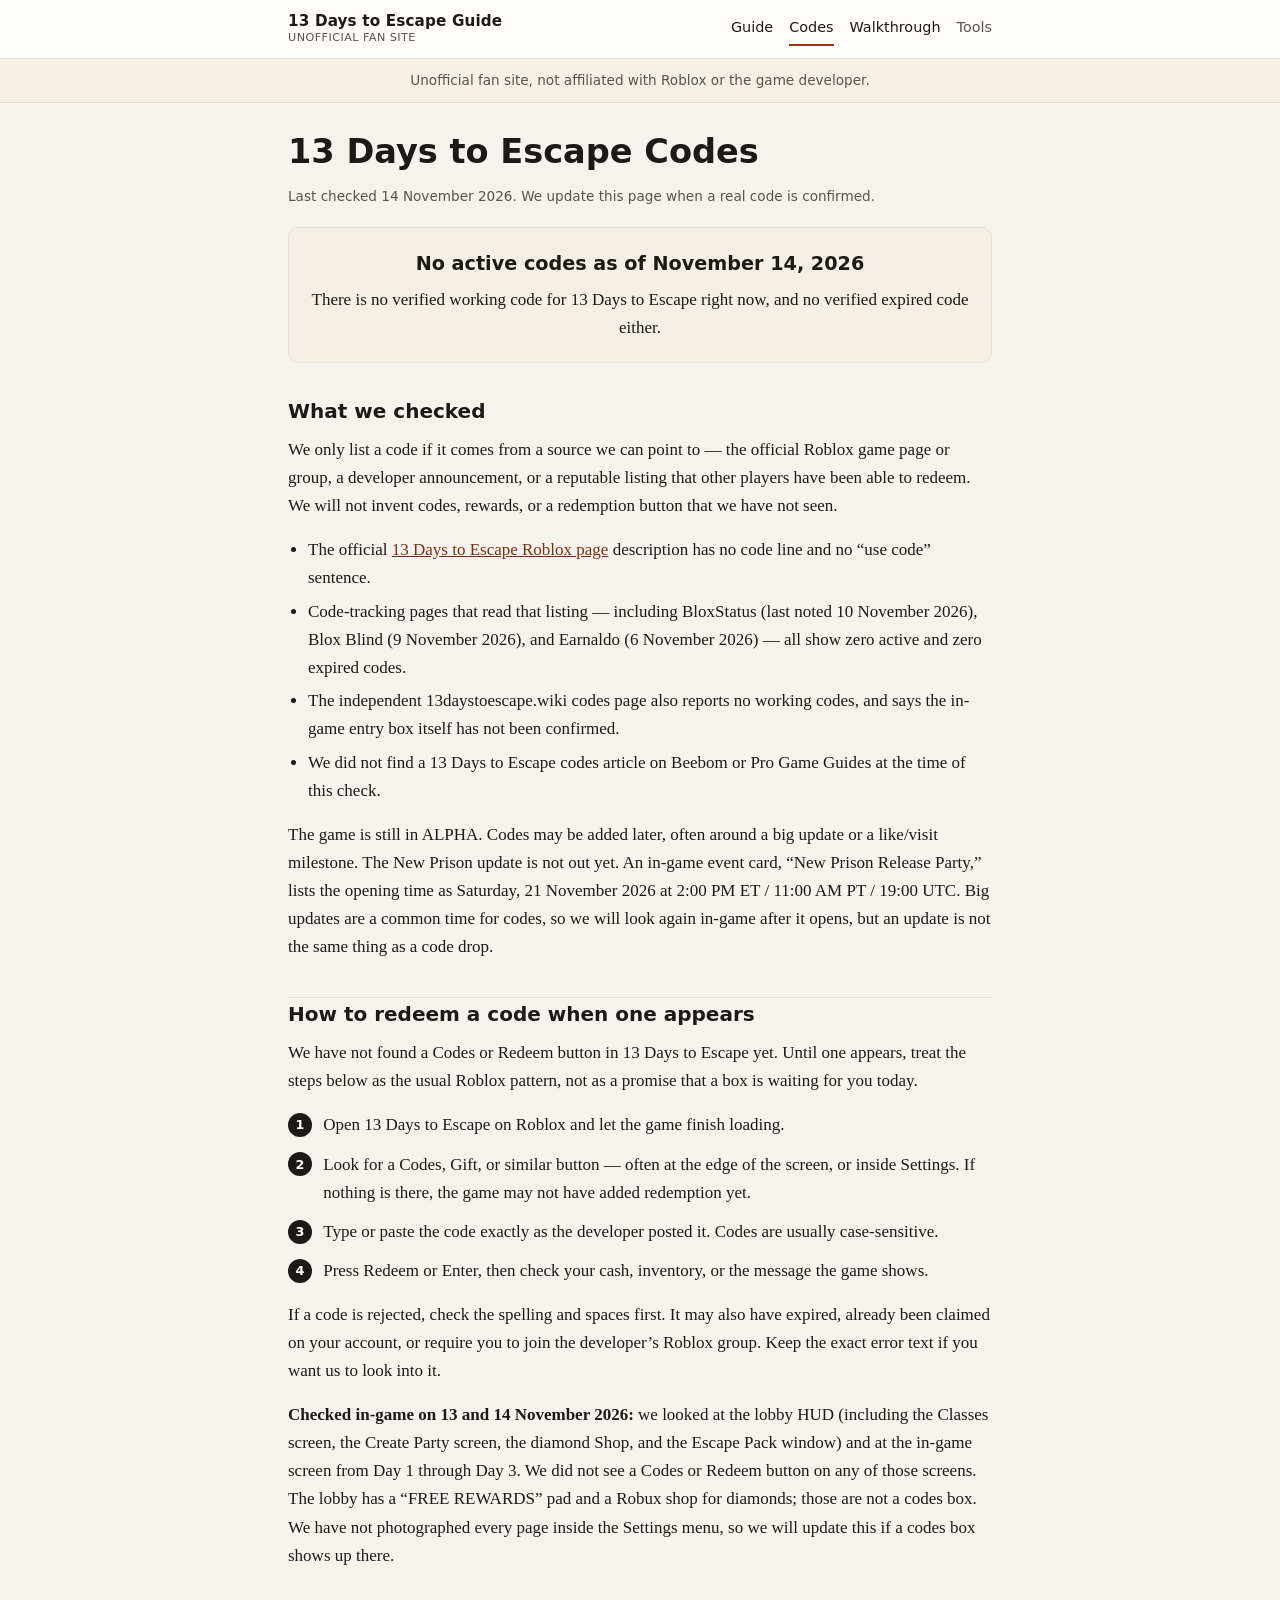
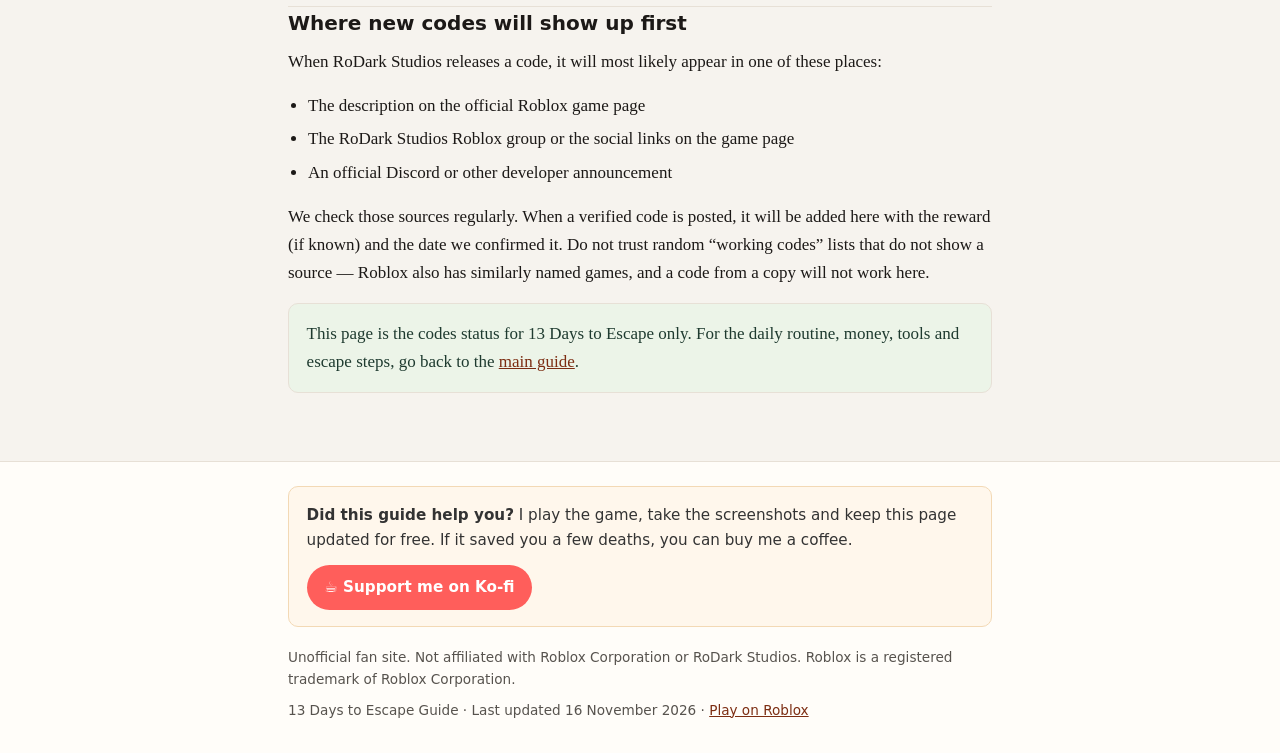
==== commit 40a8515e: "Add files via upload" ====
--- a/codes/index.html
+++ b/codes/index.html
@@ -59,7 +59,7 @@
       <li>The independent 13daystoescape.wiki codes page also reports no working codes, and says the in-game entry box itself has not been confirmed.</li>
       <li>We did not find a 13 Days to Escape codes article on Beebom or Pro Game Guides at the time of this check.</li>
     </ul>
-    <p>The game is still in ALPHA. Codes may be added later, often around a big update or a like/visit milestone. The <a href="https://www.roblox.com/events/3681266080571065105">New Prison update</a> went live on 14 November 2026 at 19:00 UTC (about 03:00 on 15 November, Beijing time). Big updates are a common time for codes, so we will look again in-game, but an update is not the same thing as a code drop.</p>
+    <p>The game is still in ALPHA. Codes may be added later, often around a big update or a like/visit milestone. The New Prison update is not out yet. An in-game event card, “New Prison Release Party,” lists the opening time as Saturday, 21 November 2026 at 2:00 PM ET / 11:00 AM PT / 19:00 UTC. Big updates are a common time for codes, so we will look again in-game after it opens, but an update is not the same thing as a code drop.</p>
 
     <h2>How to redeem a code when one appears</h2>
     <p>We have not found a Codes or Redeem button in 13 Days to Escape yet. Until one appears, treat the steps below as the usual Roblox pattern, not as a promise that a box is waiting for you today.</p>
@@ -92,7 +92,7 @@
         <a class="kofi-btn" href="https://ko-fi.com/13daystoescape" target="_blank" rel="noopener">&#9749; Support me on Ko-fi</a>
       </div>
       <p>Unofficial fan site. Not affiliated with Roblox Corporation or RoDark Studios. Roblox is a registered trademark of Roblox Corporation.</p>
-      <p>13 Days to Escape Guide · Last updated 14 November 2026 · <a href="https://www.roblox.com/games/134117451433332/13-Days-to-Escape">Play on Roblox</a></p>
+      <p>13 Days to Escape Guide · Last updated 16 November 2026 · <a href="https://www.roblox.com/games/134117451433332/13-Days-to-Escape">Play on Roblox</a></p>
     </div>
   </footer>
 </body>
--- a/styles.css
+++ b/styles.css
@@ -289,3 +289,64 @@
 .support-box p { margin: 0 0 0.75rem; }
 .kofi-btn { display: inline-block; background: #ff5e5b; color: #fff !important; text-decoration: none; font-weight: 700; padding: 0.6rem 1.1rem; border-radius: 999px; }
 .kofi-btn:hover { background: #e94b48; }
+
+
+/* Homepage first screen: big walkthrough button + short tips */
+.hero-cta {
+  display: block;
+  width: 100%;
+  text-align: center;
+  background: var(--accent);
+  color: #fff !important;
+  text-decoration: none;
+  font-family: system-ui, -apple-system, "Segoe UI", Roboto, sans-serif;
+  font-weight: 700;
+  font-size: 1.08rem;
+  line-height: 1.3;
+  padding: 0.95rem 1.1rem;
+  border-radius: var(--radius);
+  margin: 0 0 1rem;
+  box-shadow: 0 1px 0 rgba(0, 0, 0, 0.08);
+}
+.hero-cta:hover,
+.hero-cta:focus {
+  background: var(--accent-dark);
+  color: #fff !important;
+}
+
+.quick-tips {
+  background: var(--bg-card);
+  border: 1px solid var(--line);
+  border-radius: var(--radius);
+  padding: 0.85rem 1.05rem 0.75rem;
+  margin: 0 0 1.15rem;
+}
+.quick-tips h2 {
+  border: 0;
+  margin: 0 0 0.45rem;
+  padding: 0;
+  font-size: 1rem;
+}
+.quick-tips ol {
+  margin: 0;
+  padding-left: 1.2rem;
+}
+.quick-tips li {
+  margin-bottom: 0.45rem;
+  font-size: 0.98rem;
+  line-height: 1.45;
+}
+.quick-tips li:last-child { margin-bottom: 0; }
+.quick-tips a {
+  color: inherit;
+  text-decoration: none;
+}
+.quick-tips a:hover { color: var(--accent-dark); }
+.quick-tips a strong { color: var(--accent-dark); }
+
+.countdown {
+  font-family: system-ui, -apple-system, "Segoe UI", Roboto, sans-serif;
+  font-weight: 700;
+  font-size: 1rem;
+  margin: 0.65rem 0;
+}
